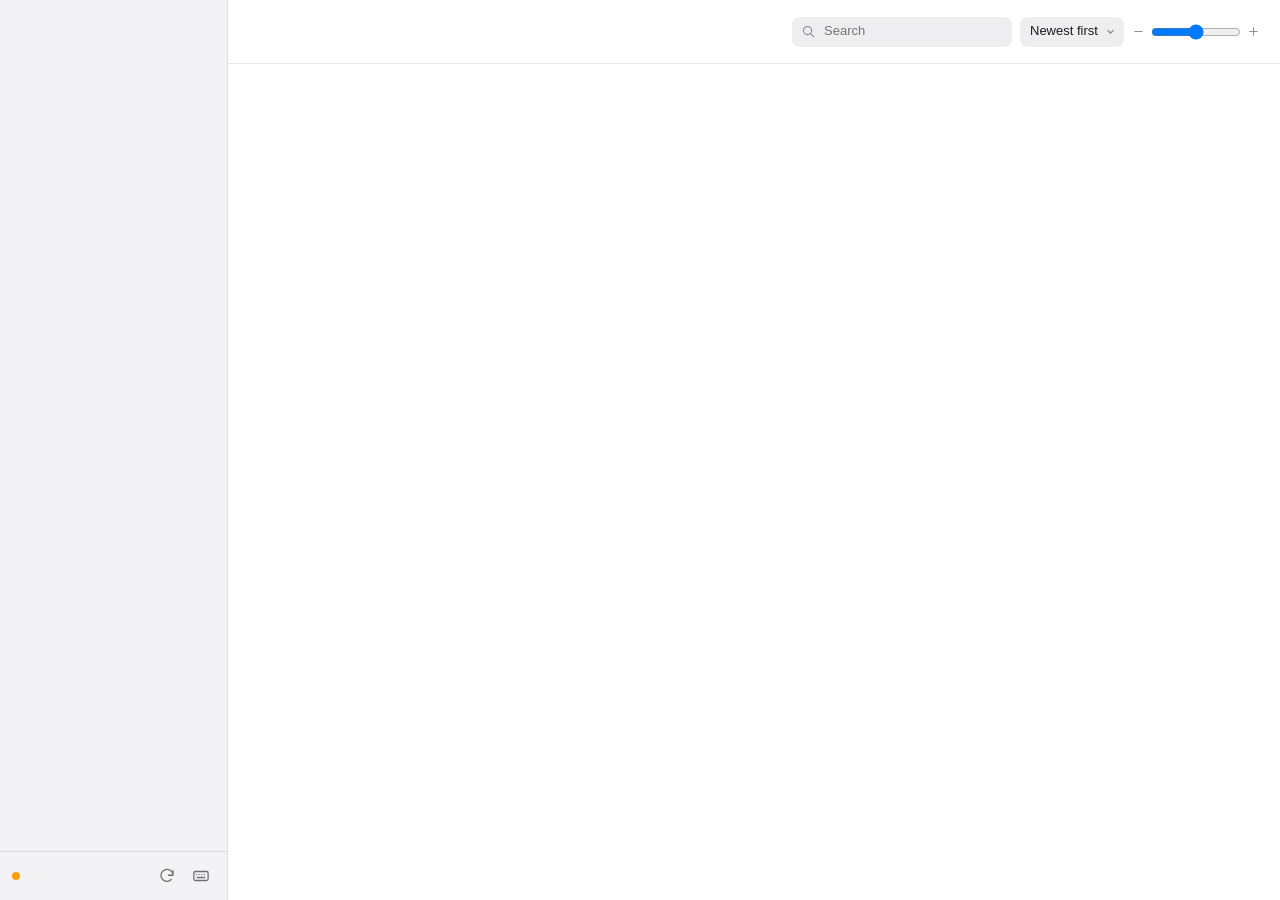
==== extension/gallery.html @ bfab2bc9 "v2.2.0: first public release A rewrite of the 1.x trial version ("图片整理（Mac 试用）").  - Apple Photos st" ====
<!doctype html>
<html lang="en">
<head>
  <meta charset="utf-8">
  <meta name="viewport" content="width=device-width, initial-scale=1">
  <meta name="color-scheme" content="light dark">
  <title>Image Organizer</title>
  <link rel="icon" href="icons/icon32.png">
  <link rel="stylesheet" href="gallery.css">
  <script type="module" src="js/main.js"></script>
</head>
<body>
  <div class="app">
    <aside class="sidebar" aria-label="Sidebar">
      <div class="side-top"></div>
      <nav id="sideNav" class="side-nav"></nav>
      <div class="side-footer">
        <span id="helperDot" class="helper-dot busy"></span>
        <span id="helperLabel" class="helper-label"></span>
        <button type="button" id="rescan" class="icon-button" data-i18n-title="rescan" data-i18n-label="rescan"><i data-icon="refresh"></i></button>
        <button type="button" id="shortcuts" class="icon-button" data-i18n-title="shortcuts" data-i18n-label="shortcuts"><i data-icon="keyboard"></i></button>
      </div>
    </aside>

    <main class="main">
      <header class="toolbar">
        <div class="toolbar-view">
          <button type="button" id="back" class="back-button" hidden data-i18n-label="back"><i data-icon="chevronLeft"></i></button>
          <div class="titles">
            <h1 id="viewTitle"></h1>
            <div id="viewSub" class="view-sub"></div>
          </div>
          <div id="viewActions" class="view-actions"></div>
        </div>
        <div class="toolbar-tools">
          <label class="search"><i data-icon="search"></i><input id="search" type="search" autocomplete="off" spellcheck="false" data-i18n-placeholder="search"></label>
          <select id="sort" class="select">
            <option value="newest" data-i18n="sort.newest"></option>
            <option value="oldest" data-i18n="sort.oldest"></option>
            <option value="name" data-i18n="sort.name"></option>
            <option value="largest" data-i18n="sort.largest"></option>
          </select>
          <label class="zoom" data-i18n-title="thumbSize"><i data-icon="minus"></i><input id="size" type="range" min="100" max="360" step="10" data-i18n-label="thumbSize"><i data-icon="plus"></i></label>
        </div>
        <div class="selection-bar">
          <button type="button" id="selClear" class="button small" data-i18n="selection.clear"></button>
          <span id="selCount" class="sel-count"></span>
          <button type="button" id="selAll" class="button small plain" data-i18n="selection.all"></button>
          <span class="spacer"></span>
          <button type="button" id="selCategory" class="button small"><i data-icon="tag"></i><span data-i18n="selection.category"></span></button>
          <button type="button" id="selGroup" class="button small"><i data-icon="stack"></i><span data-i18n="selection.makeGroup"></span></button>
          <button type="button" id="selTrash" class="button small danger-text"><i data-icon="trash"></i><span data-i18n="trash"></span></button>
        </div>
      </header>
      <div id="scroller" class="scroller">
        <div id="status" class="status" hidden></div>
        <div id="empty" class="empty" hidden></div>
      </div>
    </main>
  </div>

  <div id="viewer" class="viewer" hidden role="dialog" aria-modal="true">
    <header class="v-bar">
      <button type="button" class="v-back" data-v="close" data-i18n-label="back"><i data-icon="chevronLeft"></i><span data-i18n="back"></span></button>
      <div class="v-title"><strong id="vName"></strong><span id="vMeta"></span></div>
      <div class="v-actions">
        <button type="button" class="v-cat" data-v="category"><span class="dot"></span><span class="label"></span><i data-icon="chevronDown"></i></button>
        <button type="button" class="icon-button" data-v="info" data-i18n-title="info.title" data-i18n-label="info.title"><i data-icon="info"></i></button>
        <button type="button" class="icon-button danger" data-v="trash" data-i18n-title="trash" data-i18n-label="trash"><i data-icon="trash"></i></button>
      </div>
    </header>
    <div class="v-body">
      <div class="v-main">
        <div id="vStage" class="v-stage"><img id="vImg" alt="" draggable="false"></div>
        <button type="button" class="v-nav prev" data-v="prev" aria-label="Previous"><span><i data-icon="chevronLeft"></i></span></button>
        <button type="button" class="v-nav next" data-v="next" aria-label="Next"><span><i data-icon="chevronRight"></i></span></button>
      </div>
      <aside id="vInfo" class="v-info"></aside>
    </div>
    <div id="vStrip" class="v-strip"></div>
  </div>

  <dialog id="nameDialog" class="sheet">
    <form method="dialog">
      <h3></h3>
      <input type="text" maxlength="80" autocomplete="off" required>
      <div class="sheet-actions">
        <button type="submit" value="cancel" class="button" formnovalidate data-i18n="cancel"></button>
        <button type="submit" value="ok" class="button primary" data-confirm></button>
      </div>
    </form>
  </dialog>

  <dialog id="keysDialog" class="sheet keys-sheet">
    <form method="dialog">
      <h3 data-i18n="shortcuts"></h3>
      <div class="keys-columns">
        <section><h4 data-i18n="keys.gridTitle"></h4><div class="keys-list" data-keys="keys.grid"></div></section>
        <section><h4 data-i18n="keys.viewerTitle"></h4><div class="keys-list" data-keys="keys.viewer"></div></section>
      </div>
      <div class="sheet-actions"><button type="submit" class="button primary">OK</button></div>
    </form>
  </dialog>

  <div id="toast" class="toast" role="status" aria-live="polite"></div>
  <div id="dragGhost" class="drag-ghost"></div>
</body>
</html>
---- extension/gallery.css ----
/* Colors follow Apple Photos on macOS: white content, light gray sidebar, system blue.
   They switch with the system's light/dark appearance.
   配色参照 macOS“照片”：白色内容区、浅灰侧边栏、系统蓝；跟随系统的浅色/深色外观。 */
:root {
  --bg: #ffffff;
  --sidebar: #f3f3f5;
  --sidebar-line: rgba(0, 0, 0, 0.08);
  --text: #1d1d1f;
  --text-2: #6e6e73;
  --text-3: #86868b;
  --line: rgba(0, 0, 0, 0.1);
  --fill: rgba(118, 118, 128, 0.12);
  --fill-hover: rgba(118, 118, 128, 0.2);
  --side-active: rgba(0, 0, 0, 0.08);
  --accent: #007aff;
  --accent-hover: #0068d9;
  --accent-soft: rgba(0, 122, 255, 0.12);
  --danger: #ff3b30;
  --tile: #f2f2f7;
  --bar: rgba(255, 255, 255, 0.82);
  --menu: rgba(246, 246, 248, 0.94);
  --shadow: 0 10px 40px rgba(0, 0, 0, 0.16), 0 0 0 0.5px rgba(0, 0, 0, 0.12);
  --toast: rgba(40, 40, 42, 0.94);
  --viewer: #ffffff;
  --viewer-bar: rgba(255, 255, 255, 0.86);
  --font: -apple-system, BlinkMacSystemFont, "SF Pro Text", "PingFang SC", "Hiragino Sans GB", "Helvetica Neue", sans-serif;
  color-scheme: light;
}

@media (prefers-color-scheme: dark) {
  :root {
    --bg: #1e1e1e;
    --sidebar: #282828;
    --sidebar-line: rgba(0, 0, 0, 0.5);
    --text: #f5f5f7;
    --text-2: #a1a1a6;
    --text-3: #8e8e93;
    --line: rgba(255, 255, 255, 0.12);
    --fill: rgba(118, 118, 128, 0.24);
    --fill-hover: rgba(118, 118, 128, 0.34);
    --side-active: rgba(255, 255, 255, 0.1);
    --accent: #0a84ff;
    --accent-hover: #409cff;
    --accent-soft: rgba(10, 132, 255, 0.2);
    --danger: #ff453a;
    --tile: #2c2c2e;
    --bar: rgba(30, 30, 30, 0.82);
    --menu: rgba(44, 44, 46, 0.94);
    --shadow: 0 10px 40px rgba(0, 0, 0, 0.5), 0 0 0 0.5px rgba(255, 255, 255, 0.14);
    --toast: rgba(70, 70, 72, 0.96);
    --viewer: #1e1e1e;
    --viewer-bar: rgba(30, 30, 30, 0.86);
    color-scheme: dark;
  }
}

*, *::before, *::after { box-sizing: border-box; }
[hidden] { display: none !important; }
html, body { height: 100%; }
body {
  margin: 0;
  overflow: hidden;
  background: var(--bg);
  color: var(--text);
  font: 13px/1.4 var(--font);
  -webkit-font-smoothing: antialiased;
}
button, input, select { font: inherit; color: inherit; }
button { cursor: pointer; }
:focus-visible { outline: 3px solid color-mix(in srgb, var(--accent) 55%, transparent); outline-offset: 1px; }
.icon { width: 18px; height: 18px; flex: none; }
kbd {
  display: inline-block;
  min-width: 20px;
  padding: 1px 5px;
  border-radius: 5px;
  background: var(--fill);
  color: var(--text-2);
  font: 500 11px/16px var(--font);
  text-align: center;
}

/* ---------- layout ---------- */
.app { display: grid; grid-template-columns: 228px 1fr; height: 100vh; }
.main { display: flex; flex-direction: column; min-width: 0; min-height: 0; }

/* ---------- sidebar ---------- */
.sidebar {
  display: flex;
  flex-direction: column;
  min-height: 0;
  background: var(--sidebar);
  border-right: 1px solid var(--sidebar-line);
}
.side-top { height: 14px; flex: none; }
.side-nav { flex: 1; overflow-y: auto; padding: 0 10px 12px; }
.side-section { margin-bottom: 14px; }
.side-heading {
  display: flex;
  align-items: center;
  justify-content: space-between;
  padding: 6px 8px 4px;
  color: var(--text-3);
  font-size: 11px;
  font-weight: 600;
}
.side-fold {
  display: flex;
  align-items: center;
  gap: 4px;
  padding: 0;
  border: 0;
  background: none;
  color: inherit;
  font: inherit;
}
.side-fold .icon { width: 12px; height: 12px; opacity: 0; transition: opacity 0.12s, transform 0.15s; }
.side-heading:hover .side-fold .icon, .side-fold:focus-visible .icon, .folded .side-fold .icon { opacity: 1; }
.folded .side-fold .icon { transform: rotate(-90deg); }
.side-section.folded { margin-bottom: 6px; }
.side-more {
  width: 100%;
  height: 26px;
  padding: 0 8px;
  border: 0;
  border-radius: 7px;
  background: none;
  color: var(--text-3);
  font-size: 12px;
  text-align: left;
}
.side-more:hover { color: var(--accent); }
.side-add {
  display: grid;
  place-items: center;
  width: 20px;
  height: 20px;
  padding: 0;
  border: 0;
  border-radius: 5px;
  background: none;
  color: var(--text-3);
}
.side-add:hover { background: var(--fill); color: var(--text); }
.side-add .icon { width: 14px; height: 14px; }
.side-item {
  display: flex;
  align-items: center;
  gap: 8px;
  width: 100%;
  height: 30px;
  padding: 0 8px;
  border: 0;
  border-radius: 7px;
  background: none;
  text-align: left;
}
.side-item.plain { height: 28px; }
.side-item .icon { color: var(--accent); width: 17px; height: 17px; }
.side-item:hover { background: var(--fill); }
.side-item.active { background: var(--side-active); font-weight: 500; }
.side-item.drop { background: var(--accent); color: #fff; }
.side-item.drop .icon, .side-item.drop .side-count { color: #fff; }
.side-label { flex: 1; min-width: 0; overflow: hidden; text-overflow: ellipsis; white-space: nowrap; }
.side-count { color: var(--text-3); font-size: 12px; font-variant-numeric: tabular-nums; }
.side-key { display: none; min-width: 16px; padding: 0 4px; font-size: 10px; line-height: 15px; }
body.selecting .side-key { display: inline-block; }
body.selecting .side-item:has(.side-key) .side-count { display: none; }
.dot { display: inline-block; width: 10px; height: 10px; flex: none; margin: 0 3.5px; border-radius: 50%; }
.dot.none { border: 1.5px solid var(--text-3); }
.side-footer {
  display: flex;
  align-items: center;
  gap: 6px;
  padding: 10px 12px;
  border-top: 1px solid var(--line);
  color: var(--text-2);
  font-size: 12px;
}
.helper-dot { width: 8px; height: 8px; flex: none; border-radius: 50%; background: var(--text-3); }
.helper-dot.ok { background: #34c759; }
.helper-dot.bad { background: var(--danger); }
.helper-dot.busy { background: #ff9f0a; animation: pulse 1.2s infinite; }
@keyframes pulse { 50% { opacity: 0.35; } }
.helper-label { flex: 1; min-width: 0; overflow: hidden; text-overflow: ellipsis; white-space: nowrap; }
.icon-button {
  display: grid;
  place-items: center;
  width: 28px;
  height: 28px;
  padding: 0;
  border: 0;
  border-radius: 7px;
  background: none;
  color: var(--text-2);
}
.icon-button:hover { background: var(--fill); color: var(--text); }
.icon-button.danger:hover { color: var(--danger); }

/* ---------- toolbar ---------- */
.toolbar {
  position: relative;
  z-index: 5;
  display: flex;
  align-items: center;
  gap: 16px;
  min-height: 64px;
  padding: 10px 20px;
  background: var(--bar);
  backdrop-filter: saturate(180%) blur(20px);
  border-bottom: 1px solid var(--line);
}
.toolbar-view { display: flex; align-items: center; gap: 10px; flex: 1; min-width: 0; }
.back-button {
  display: grid;
  place-items: center;
  width: 30px;
  height: 30px;
  padding: 0;
  border: 0;
  border-radius: 8px;
  background: var(--fill);
}
.back-button:hover { background: var(--fill-hover); }
.titles { min-width: 0; }
.titles h1 { margin: 0; font-size: 20px; font-weight: 700; letter-spacing: -0.01em; white-space: nowrap; overflow: hidden; text-overflow: ellipsis; }
.view-sub { color: var(--text-2); font-size: 12px; }
.view-actions { display: flex; gap: 6px; margin-left: 8px; }
.toolbar-tools { display: flex; align-items: center; gap: 8px; flex: none; }
.search {
  display: flex;
  align-items: center;
  gap: 6px;
  width: 220px;
  height: 30px;
  padding: 0 9px;
  border-radius: 8px;
  background: var(--fill);
  color: var(--text-3);
}
.search .icon { width: 15px; height: 15px; }
.search input { flex: 1; min-width: 0; border: 0; outline: 0; background: none; color: var(--text); }
.search:focus-within { box-shadow: 0 0 0 3px color-mix(in srgb, var(--accent) 45%, transparent); }
.select {
  height: 30px;
  padding: 0 26px 0 10px;
  border: 0;
  border-radius: 8px;
  background: var(--fill) url("data:image/svg+xml,%3Csvg xmlns='http://www.w3.org/2000/svg' viewBox='0 0 24 24' fill='none' stroke='%2386868b' stroke-width='2.2' stroke-linecap='round'%3E%3Cpath d='m7 10 5 5 5-5'/%3E%3C/svg%3E") no-repeat right 7px center / 13px;
  appearance: none;
  outline: 0;
}
.select:hover { background-color: var(--fill-hover); }
.zoom { display: flex; align-items: center; gap: 4px; color: var(--text-3); }
.zoom .icon { width: 13px; height: 13px; }
.zoom input { width: 90px; accent-color: var(--accent); }

.selection-bar { display: none; align-items: center; gap: 8px; flex: 1; }
body.selecting .selection-bar { display: flex; }
body.selecting .toolbar-view, body.selecting .toolbar-tools { display: none; }
.sel-count { font-size: 15px; font-weight: 600; }
.spacer { flex: 1; }

.button {
  display: inline-flex;
  align-items: center;
  justify-content: center;
  gap: 6px;
  height: 30px;
  padding: 0 14px;
  border: 0;
  border-radius: 8px;
  background: var(--fill);
  color: var(--text);
  font-weight: 500;
  text-decoration: none;
  white-space: nowrap;
}
.button:hover { background: var(--fill-hover); }
.button:disabled { opacity: 0.4; cursor: default; }
.button.small { height: 28px; padding: 0 11px; }
.button.small .icon { width: 16px; height: 16px; }
.button.plain { background: none; color: var(--accent); }
.button.plain:hover { background: var(--accent-soft); }
.button.primary { background: var(--accent); color: #fff; }
.button.primary:hover { background: var(--accent-hover); }
.button.danger-text { color: var(--danger); }

/* ---------- grid ---------- */
.scroller { position: relative; flex: 1; min-height: 0; overflow-y: auto; overflow-x: hidden; user-select: none; }
.grid-canvas { position: relative; }
.section-title {
  position: absolute;
  left: 20px;
  right: 20px;
  margin: 0;
  padding-top: 14px;
  font-size: 17px;
  font-weight: 700;
  letter-spacing: -0.01em;
}
.tile {
  position: absolute;
  overflow: hidden;
  background: var(--tile);
  cursor: default;
  outline-offset: -3px;
}
.tile img {
  display: block;
  width: 100%;
  height: 100%;
  object-fit: cover;
  pointer-events: none;
}
.tile img.fade-in { animation: fade 0.18s ease-out; }
@keyframes fade { from { opacity: 0; } }
.tile.broken::after {
  content: "";
  position: absolute;
  inset: 0;
  background: repeating-linear-gradient(135deg, transparent 0 8px, var(--fill) 8px 16px);
}
.tile::before {
  content: "";
  position: absolute;
  inset: 0;
  z-index: 1;
  pointer-events: none;
  transition: background 0.12s;
}
.tile:hover::before { background: linear-gradient(to bottom, rgba(0, 0, 0, 0.22), transparent 40%); }
.tile.selected::before { background: rgba(255, 255, 255, 0.18); box-shadow: inset 0 0 0 3px var(--accent); }
.check {
  position: absolute;
  z-index: 2;
  left: 7px;
  top: 7px;
  display: grid;
  place-items: center;
  width: 22px;
  height: 22px;
  padding: 0;
  border: 1.5px solid rgba(255, 255, 255, 0.95);
  border-radius: 50%;
  background: rgba(0, 0, 0, 0.15);
  color: transparent;
  opacity: 0;
  box-shadow: 0 1px 3px rgba(0, 0, 0, 0.25);
  transition: opacity 0.12s;
}
.check .icon { width: 14px; height: 14px; stroke-width: 2.6; }
.tile:hover .check, body.selecting .check { opacity: 1; }
.tile.selected .check { background: var(--accent); border-color: #fff; color: #fff; }
.stack-count, .tile-badge {
  position: absolute;
  z-index: 2;
  right: 7px;
  top: 7px;
  display: flex;
  align-items: center;
  gap: 3px;
  padding: 2px 7px;
  border-radius: 6px;
  background: rgba(0, 0, 0, 0.5);
  color: #fff;
  font-size: 11px;
  font-weight: 600;
  backdrop-filter: blur(8px);
}
.stack-count .icon { width: 12px; height: 12px; }
.tile-caption {
  position: absolute;
  z-index: 2;
  left: 0;
  right: 0;
  bottom: 0;
  padding: 18px 9px 7px;
  background: linear-gradient(transparent, rgba(0, 0, 0, 0.55));
  color: #fff;
  font-size: 12px;
  font-weight: 600;
  white-space: nowrap;
  overflow: hidden;
  text-overflow: ellipsis;
}
.tile.is-group { box-shadow: 4px -4px 0 -1px var(--bg), 4px -4px 0 0 var(--line); }
.marquee {
  position: absolute;
  z-index: 3;
  border: 1px solid var(--accent);
  background: var(--accent-soft);
  pointer-events: none;
}

/* ---------- empty & status ---------- */
.empty, .status {
  position: absolute;
  inset: 0;
  display: grid;
  place-content: center;
  justify-items: center;
  padding: 40px;
  text-align: center;
  color: var(--text-2);
}
.empty h2, .status h2 { margin: 12px 0 6px; color: var(--text); font-size: 20px; }
.empty p, .status p { margin: 0; max-width: 420px; }
.empty-icon .icon, .status-icon .icon { width: 52px; height: 52px; color: var(--text-3); stroke-width: 1.3; }
body.has-status .grid-canvas { display: none; }
.status-card { max-width: 520px; }
.status-card ol { margin: 18px auto 20px; padding-left: 20px; max-width: 440px; color: var(--text); text-align: left; line-height: 1.7; }
.status-actions { display: flex; gap: 10px; justify-content: center; }
.status-card details { margin-top: 18px; font-size: 12px; }
.status-card code { display: block; margin-top: 6px; color: var(--text-3); word-break: break-all; }
.spinner {
  width: 28px;
  height: 28px;
  border: 3px solid var(--fill);
  border-top-color: var(--accent);
  border-radius: 50%;
  animation: spin 0.8s linear infinite;
}
.status p { margin-top: 14px; }
@keyframes spin { to { transform: rotate(360deg); } }

/* ---------- viewer ---------- */
.viewer {
  position: fixed;
  inset: 0;
  z-index: 20;
  display: flex;
  flex-direction: column;
  background: var(--viewer);
  animation: fade 0.15s ease-out;
}
.v-bar {
  position: relative;
  z-index: 3;
  display: grid;
  grid-template-columns: 1fr auto 1fr;
  align-items: center;
  gap: 12px;
  height: 52px;
  padding: 0 14px;
  background: var(--viewer-bar);
  backdrop-filter: saturate(180%) blur(20px);
  border-bottom: 1px solid var(--line);
  transition: opacity 0.25s;
}
.v-back {
  justify-self: start;
  display: flex;
  align-items: center;
  gap: 2px;
  height: 30px;
  padding: 0 10px 0 4px;
  border: 0;
  border-radius: 8px;
  background: none;
  color: var(--accent);
  font-weight: 500;
}
.v-back:hover { background: var(--fill); }
.v-title { display: flex; flex-direction: column; align-items: center; min-width: 0; max-width: 46vw; }
.v-title strong { max-width: 100%; overflow: hidden; text-overflow: ellipsis; white-space: nowrap; font-size: 13px; }
.v-title span { color: var(--text-2); font-size: 11px; font-variant-numeric: tabular-nums; }
.v-actions { justify-self: end; display: flex; align-items: center; gap: 4px; }
.v-cat {
  display: flex;
  align-items: center;
  gap: 6px;
  height: 28px;
  margin-right: 6px;
  padding: 0 8px 0 6px;
  border: 0;
  border-radius: 8px;
  background: var(--fill);
  font-weight: 500;
}
.v-cat:hover { background: var(--fill-hover); }
.v-cat .icon { width: 13px; height: 13px; color: var(--text-3); }
.v-body { position: relative; flex: 1; display: flex; min-height: 0; }
.v-main { position: relative; flex: 1; min-width: 0; }
.v-stage { position: absolute; inset: 0; overflow: hidden; }
.v-stage img { position: absolute; display: block; max-width: none; user-select: none; -webkit-user-drag: none; }
.v-stage img.loading { filter: blur(6px); }
.viewer.zoomed .v-stage { cursor: grab; }
.v-stage.dragging { cursor: grabbing !important; }
.v-stage.failed::after {
  content: "⚠︎";
  position: absolute;
  inset: 0;
  display: grid;
  place-items: center;
  color: var(--text-3);
  font-size: 42px;
}
.v-nav {
  position: absolute;
  z-index: 2;
  top: 0;
  bottom: 0;
  width: 22%;
  max-width: 220px;
  padding: 0 18px;
  border: 0;
  background: none;
  display: flex;
  align-items: center;
}
.v-nav.prev { left: 0; justify-content: flex-start; }
.v-nav.next { right: 0; justify-content: flex-end; }
.v-nav span {
  display: grid;
  place-items: center;
  width: 40px;
  height: 40px;
  border-radius: 50%;
  background: var(--viewer-bar);
  color: var(--text);
  box-shadow: 0 2px 10px rgba(0, 0, 0, 0.15);
  opacity: 0;
  transform: scale(0.9);
  transition: opacity 0.15s, transform 0.15s;
}
.v-nav span .icon { width: 22px; height: 22px; stroke-width: 2.2; }
.v-nav:hover span { opacity: 1; transform: none; }
.viewer.zoomed .v-nav { display: none; }
.v-info {
  display: none;
  width: 280px;
  flex: none;
  overflow-y: auto;
  padding: 18px;
  border-left: 1px solid var(--line);
  background: var(--sidebar);
}
.viewer.info-open .v-info { display: block; }
.v-info h3 { margin: 0 0 14px; font-size: 14px; overflow-wrap: anywhere; }
.v-info dl { display: grid; grid-template-columns: auto 1fr; gap: 7px 12px; margin: 0 0 14px; }
.v-info dt { color: var(--text-2); }
.v-info dd { margin: 0; overflow-wrap: anywhere; }
.link-button { display: inline-flex; align-items: center; gap: 6px; padding: 0; border: 0; background: none; color: var(--accent); }
.link-button .icon { width: 15px; height: 15px; }
.v-keys { margin-top: 22px; padding-top: 14px; border-top: 1px solid var(--line); }
.v-keys h4 { margin: 0 0 8px; font-size: 12px; color: var(--text-2); }
.v-keys div { display: flex; align-items: baseline; gap: 8px; margin: 5px 0; font-size: 12px; }
.v-keys kbd { min-width: 52px; }
.v-strip {
  display: flex;
  gap: 3px;
  height: 64px;
  flex: none;
  padding: 8px 50%;
  overflow-x: auto;
  scrollbar-width: none;
  background: var(--viewer-bar);
  border-top: 1px solid var(--line);
  transition: opacity 0.25s;
}
.v-thumb {
  width: 46px;
  height: 46px;
  flex: none;
  padding: 0;
  border: 0;
  border-radius: 5px;
  background: var(--tile) center / cover no-repeat;
  opacity: 0.7;
}
.v-thumb:hover { opacity: 1; }
.v-thumb.current { opacity: 1; box-shadow: 0 0 0 2px var(--viewer), 0 0 0 4px var(--accent); }
.viewer.idle .v-bar, .viewer.idle .v-strip { opacity: 0; }
.viewer.idle .v-stage { cursor: none; }

/* ---------- menu, dialogs, toast ---------- */
.menu {
  position: fixed;
  z-index: 50;
  min-width: 200px;
  max-height: 70vh;
  overflow-y: auto;
  padding: 5px;
  border-radius: 10px;
  background: var(--menu);
  backdrop-filter: blur(30px) saturate(180%);
  box-shadow: var(--shadow);
}
.menu-item {
  display: flex;
  align-items: center;
  gap: 6px;
  width: 100%;
  height: 26px;
  padding: 0 8px 0 4px;
  border: 0;
  border-radius: 5px;
  background: none;
  text-align: left;
}
.menu-item:hover:not(:disabled), .menu-item:focus-visible { background: var(--accent); color: #fff; outline: 0; }
.menu-item:hover:not(:disabled) kbd, .menu-item:focus-visible kbd { background: rgba(255, 255, 255, 0.25); color: #fff; }
.menu-item.danger { color: var(--danger); }
.menu-item.danger:hover:not(:disabled) { background: var(--danger); color: #fff; }
.menu-item:disabled { opacity: 0.4; cursor: default; }
.menu-item .icon { width: 15px; height: 15px; }
.menu-item .tick { width: 14px; height: 14px; flex: none; }
.menu-item .dot { margin: 0 2.5px; }
.menu-label { flex: 1; white-space: nowrap; }
.menu-item kbd { min-width: 18px; padding: 0 4px; font-size: 10px; line-height: 15px; }
.menu-sep { height: 1px; margin: 5px 8px; background: var(--line); }
.menu-heading { padding: 6px 8px 3px 24px; color: var(--text-3); font-size: 11px; font-weight: 600; }

.sheet {
  width: min(380px, 92vw);
  padding: 20px;
  border: 0;
  border-radius: 12px;
  background: var(--menu);
  color: var(--text);
  box-shadow: var(--shadow);
  backdrop-filter: blur(30px);
}
.sheet::backdrop { background: rgba(0, 0, 0, 0.25); }
.sheet h3 { margin: 0 0 14px; font-size: 14px; text-align: center; }
.sheet input[type="text"] {
  width: 100%;
  height: 30px;
  padding: 0 9px;
  border: 1px solid var(--line);
  border-radius: 7px;
  background: var(--bg);
  outline: 0;
}
.sheet input[type="text"]:focus { border-color: var(--accent); box-shadow: 0 0 0 3px var(--accent-soft); }
.sheet-actions { display: flex; justify-content: flex-end; gap: 8px; margin-top: 18px; }
.keys-sheet { width: min(720px, 94vw); }
.keys-columns { display: grid; grid-template-columns: 1fr 1fr; gap: 24px; }
.keys-columns h4 { margin: 0 0 8px; color: var(--text-2); font-size: 12px; }
.keys-list div { display: flex; align-items: baseline; gap: 10px; margin: 6px 0; }
.keys-list kbd { flex: none; min-width: 96px; }

.toast {
  position: fixed;
  z-index: 60;
  left: 50%;
  bottom: 96px;
  display: flex;
  align-items: center;
  gap: 14px;
  max-width: min(560px, 90vw);
  padding: 9px 9px 9px 16px;
  border-radius: 10px;
  background: var(--toast);
  color: #fff;
  box-shadow: 0 8px 30px rgba(0, 0, 0, 0.25);
  opacity: 0;
  pointer-events: none;
  transform: translate(-50%, 10px);
  transition: opacity 0.2s, transform 0.2s;
}
.toast.show { opacity: 1; pointer-events: auto; transform: translate(-50%, 0); }
.toast:not(:has(button)) { padding-right: 16px; }
.toast.error { background: #c62d24; }
.toast button {
  height: 26px;
  padding: 0 11px;
  border: 0;
  border-radius: 6px;
  background: rgba(255, 255, 255, 0.18);
  color: #fff;
  font-weight: 600;
}
.toast button:hover { background: rgba(255, 255, 255, 0.28); }
.drag-ghost {
  position: fixed;
  left: -1000px;
  top: 0;
  padding: 6px 12px;
  border-radius: 8px;
  background: var(--accent);
  color: #fff;
  font-weight: 600;
}

/* ---------- narrow windows ---------- */
@media (max-width: 860px) {
  .app { grid-template-columns: 1fr; }
  .sidebar { display: none; }
  .toolbar { flex-wrap: wrap; }
  .toolbar-tools { flex-wrap: wrap; }
  .search { width: 160px; }
  .zoom { display: none; }
  .v-info { position: absolute; right: 0; top: 0; bottom: 0; z-index: 3; }
}
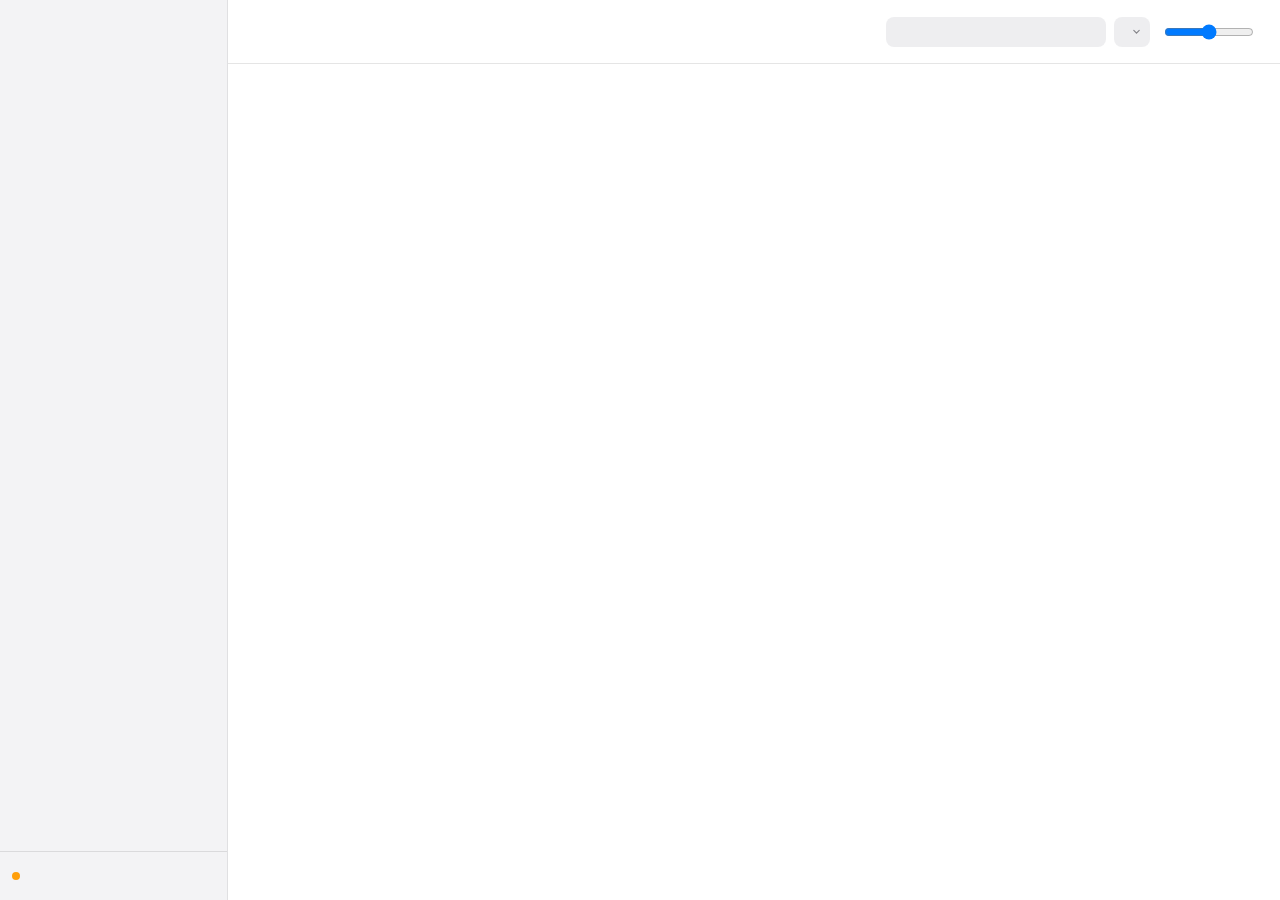
==== commit 846c219a: "2.4 in development: save pictures from web pages, diagrams - Toolbar popup lists the pictures on the" ====
--- a/extension/gallery.html
+++ b/extension/gallery.html
@@ -17,6 +17,7 @@
       <div class="side-footer">
         <span id="helperDot" class="helper-dot busy"></span>
         <span id="helperLabel" class="helper-label"></span>
+        <span id="appVersion" class="app-version"></span>
         <button type="button" id="rescan" class="icon-button" data-i18n-title="rescan" data-i18n-label="rescan"><i data-icon="refresh"></i></button>
         <button type="button" id="shortcuts" class="icon-button" data-i18n-title="shortcuts" data-i18n-label="shortcuts"><i data-icon="keyboard"></i></button>
       </div>
@@ -30,6 +31,7 @@
             <h1 id="viewTitle"></h1>
             <div id="viewSub" class="view-sub"></div>
           </div>
+          <button type="button" id="toolAll" class="button small plain title-action" data-i18n="selection.all"></button>
           <div id="viewActions" class="view-actions"></div>
         </div>
         <div class="toolbar-tools">
@@ -91,6 +93,26 @@
     </form>
   </dialog>
 
+  <dialog id="libraryDialog" class="sheet library-sheet">
+    <form method="dialog">
+      <h3 data-i18n="library.title"></h3>
+      <p class="sheet-text" data-i18n="library.body"></p>
+      <div class="sheet-label" data-i18n="library.suggested"></div>
+      <div id="librarySuggestions" class="library-suggestions"></div>
+      <label class="sheet-label" for="libraryPath" data-i18n="library.path"></label>
+      <div class="library-row">
+        <input type="text" id="libraryPath" autocomplete="off" spellcheck="false" required>
+        <button type="button" id="libraryChoose" class="button" data-i18n="library.choose"></button>
+      </div>
+      <p id="libraryCurrent" class="sheet-hint"></p>
+      <p id="libraryError" class="sheet-error" hidden></p>
+      <div class="sheet-actions">
+        <button type="submit" value="cancel" class="button" formnovalidate data-i18n="cancel"></button>
+        <button type="submit" value="ok" class="button primary" data-i18n="save"></button>
+      </div>
+    </form>
+  </dialog>
+
   <dialog id="keysDialog" class="sheet keys-sheet">
     <form method="dialog">
       <h3 data-i18n="shortcuts"></h3>
--- a/extension/gallery.css
+++ b/extension/gallery.css
@@ -130,6 +130,10 @@
   text-align: left;
 }
 .side-more:hover { color: var(--accent); }
+.side-setup { color: var(--accent); }
+.side-note { display: flex; align-items: center; gap: 6px; padding: 4px 8px; color: var(--text-3); font-size: 11.5px; }
+.side-note .icon { flex: none; width: 14px; height: 14px; }
+.side-note span { overflow: hidden; text-overflow: ellipsis; white-space: nowrap; }
 .side-add {
   display: grid;
   place-items: center;
@@ -183,6 +187,7 @@
 .helper-dot.busy { background: #ff9f0a; animation: pulse 1.2s infinite; }
 @keyframes pulse { 50% { opacity: 0.35; } }
 .helper-label { flex: 1; min-width: 0; overflow: hidden; text-overflow: ellipsis; white-space: nowrap; }
+.app-version { flex: none; color: var(--text-3); font-size: 11px; }
 .icon-button {
   display: grid;
   place-items: center;
@@ -226,6 +231,8 @@
 .titles h1 { margin: 0; font-size: 20px; font-weight: 700; letter-spacing: -0.01em; white-space: nowrap; overflow: hidden; text-overflow: ellipsis; }
 .view-sub { color: var(--text-2); font-size: 12px; }
 .view-actions { display: flex; gap: 6px; margin-left: 8px; }
+/* Next to the view title, on the title's line. / 在视图标题旁边，和标题同一行。 */
+.title-action { align-self: flex-start; margin: 1px 0 0 -4px; }
 .toolbar-tools { display: flex; align-items: center; gap: 8px; flex: none; }
 .search {
   display: flex;
@@ -298,7 +305,24 @@
   font-size: 17px;
   font-weight: 700;
   letter-spacing: -0.01em;
-}
+  display: flex;
+  align-items: baseline;
+  gap: 10px;
+  pointer-events: none;
+}
+.section-select {
+  pointer-events: auto;
+  padding: 2px 6px;
+  border: 0;
+  border-radius: 6px;
+  background: none;
+  color: var(--accent);
+  font: inherit;
+  font-size: 13px;
+  font-weight: 500;
+  letter-spacing: 0;
+}
+.section-select:hover { background: var(--accent-soft); }
 .tile {
   position: absolute;
   overflow: hidden;
@@ -406,6 +430,7 @@
 }
 .empty h2, .status h2 { margin: 12px 0 6px; color: var(--text); font-size: 20px; }
 .empty p, .status p { margin: 0; max-width: 420px; }
+.empty .button { margin-top: 16px; pointer-events: auto; }
 .empty-icon .icon, .status-icon .icon { width: 52px; height: 52px; color: var(--text-3); stroke-width: 1.3; }
 body.has-status .grid-canvas { display: none; }
 .status-card { max-width: 520px; }
@@ -635,6 +660,32 @@
 }
 .sheet input[type="text"]:focus { border-color: var(--accent); box-shadow: 0 0 0 3px var(--accent-soft); }
 .sheet-actions { display: flex; justify-content: flex-end; gap: 8px; margin-top: 18px; }
+.library-sheet { width: min(500px, 94vw); }
+.sheet-text { margin: 0 0 6px; color: var(--text-2); font-size: 12.5px; line-height: 1.55; }
+.sheet-label { display: block; margin: 14px 0 6px; color: var(--text-2); font-size: 11px; font-weight: 600; }
+.sheet-hint { margin: 6px 0 0; color: var(--text-3); font-size: 11.5px; word-break: break-all; }
+.sheet-hint:empty { display: none; }
+.sheet-error { margin: 8px 0 0; color: var(--danger); font-size: 12px; }
+.library-suggestions { display: flex; flex-direction: column; gap: 5px; }
+.library-suggestion {
+  display: flex;
+  align-items: center;
+  gap: 8px;
+  padding: 7px 10px;
+  border: 1px solid var(--line);
+  border-radius: 8px;
+  background: var(--bg);
+  color: var(--text);
+  font: inherit;
+  font-size: 12.5px;
+  text-align: left;
+  cursor: pointer;
+}
+.library-suggestion span { overflow: hidden; text-overflow: ellipsis; white-space: nowrap; }
+.library-suggestion .icon { flex: none; width: 16px; height: 16px; color: var(--accent); }
+.library-suggestion.active { border-color: var(--accent); box-shadow: 0 0 0 3px var(--accent-soft); }
+.library-row { display: flex; gap: 8px; }
+.library-row input { flex: 1; min-width: 0; }
 .keys-sheet { width: min(720px, 94vw); }
 .keys-columns { display: grid; grid-template-columns: 1fr 1fr; gap: 24px; }
 .keys-columns h4 { margin: 0 0 8px; color: var(--text-2); font-size: 12px; }
@@ -664,6 +715,8 @@
 .toast:not(:has(button)) { padding-right: 16px; }
 .toast.error { background: #c62d24; }
 .toast button {
+  flex: none;
+  white-space: nowrap;
   height: 26px;
   padding: 0 11px;
   border: 0;
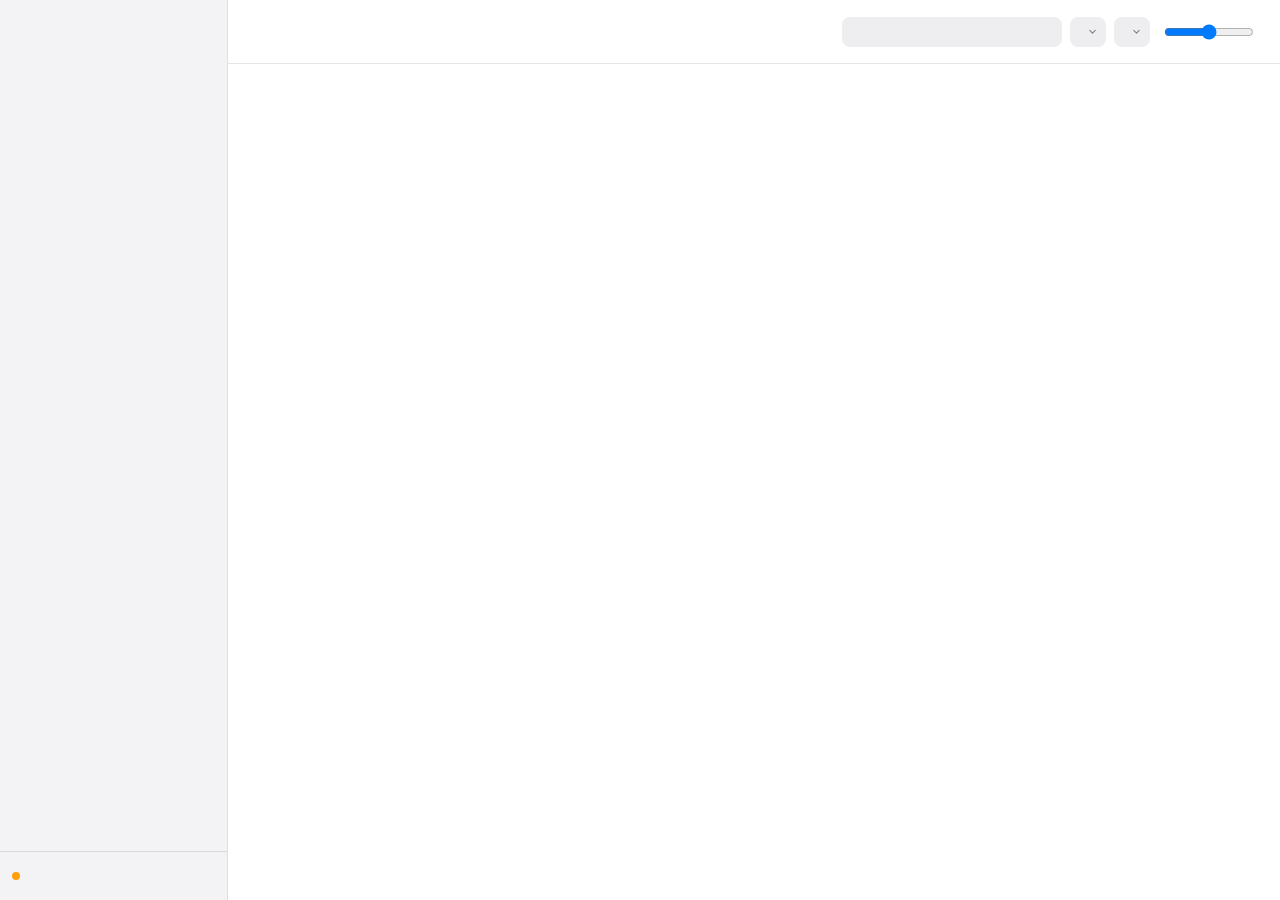
==== commit c0beb009: "2.5 in development: show and play videos in the gallery Dev build 2.5.0.5, helper 2.5.2 (needs reins" ====
--- a/extension/gallery.html
+++ b/extension/gallery.html
@@ -36,6 +36,11 @@
         </div>
         <div class="toolbar-tools">
           <label class="search"><i data-icon="search"></i><input id="search" type="search" autocomplete="off" spellcheck="false" data-i18n-placeholder="search"></label>
+          <select id="kind" class="select" data-i18n-title="kind.title" data-i18n-label="kind.title">
+            <option value="all" data-i18n="kind.all"></option>
+            <option value="pictures" data-i18n="kind.pictures"></option>
+            <option value="videos" data-i18n="kind.videos"></option>
+          </select>
           <select id="sort" class="select">
             <option value="newest" data-i18n="sort.newest"></option>
             <option value="oldest" data-i18n="sort.oldest"></option>
@@ -73,7 +78,9 @@
     </header>
     <div class="v-body">
       <div class="v-main">
-        <div id="vStage" class="v-stage"><img id="vImg" alt="" draggable="false"></div>
+        <div id="vStage" class="v-stage"><img id="vImg" alt="" draggable="false"><video id="vVideo" hidden controls playsinline preload="metadata"></video></div>
+        <button type="button" class="v-play" data-v="play" hidden data-i18n-title="viewer.play" data-i18n-label="viewer.play"><svg viewBox="0 0 24 24" aria-hidden="true"><path d="M7 4.6v14.8L19.5 12Z" fill="currentColor"/></svg></button>
+        <p class="v-note" hidden data-i18n="viewer.cannotPlay"></p>
         <button type="button" class="v-nav prev" data-v="prev" aria-label="Previous"><span><i data-icon="chevronLeft"></i></span></button>
         <button type="button" class="v-nav next" data-v="next" aria-label="Next"><span><i data-icon="chevronRight"></i></span></button>
       </div>
--- a/extension/gallery.css
+++ b/extension/gallery.css
@@ -258,6 +258,9 @@
   outline: 0;
 }
 .select:hover { background-color: var(--fill-hover); }
+/* “All / Pictures / Videos” while it hides something. / “全部 / 图片 / 视频”菜单正在过滤时。 */
+.select.filtering { background-color: var(--accent-soft); color: var(--accent); }
+.select.filtering:hover { background-color: color-mix(in srgb, var(--accent) 22%, transparent); }
 .zoom { display: flex; align-items: center; gap: 4px; color: var(--text-3); }
 .zoom .icon { width: 13px; height: 13px; }
 .zoom input { width: 90px; accent-color: var(--accent); }
@@ -392,7 +395,7 @@
   font-weight: 600;
   backdrop-filter: blur(8px);
 }
-.stack-count .icon { width: 12px; height: 12px; }
+.stack-count .icon, .tile-badge .icon { width: 12px; height: 12px; }
 .tile-caption {
   position: absolute;
   z-index: 2;
@@ -510,6 +513,27 @@
 .v-stage { position: absolute; inset: 0; overflow: hidden; }
 .v-stage img { position: absolute; display: block; max-width: none; user-select: none; -webkit-user-drag: none; }
 .v-stage img.loading { filter: blur(6px); }
+.v-stage img[hidden], .v-stage video[hidden] { display: none; }
+.v-stage video { position: absolute; display: block; background: #000; outline: 0; }
+/* While a video plays, the previous / next buttons shrink to their circles so they don't cover its controls.
+   视频播放时，上一张 / 下一张按钮缩小到圆形本身，不挡住播放控制条。 */
+.viewer.is-video .v-nav { top: 50%; bottom: auto; width: auto; height: 120px; transform: translateY(-50%); }
+.v-note {
+  position: absolute;
+  z-index: 3;
+  left: 50%;
+  top: calc(50% + 56px);
+  transform: translateX(-50%);
+  max-width: min(420px, 80%);
+  margin: 0;
+  padding: 6px 12px;
+  border-radius: 8px;
+  background: rgba(0, 0, 0, 0.55);
+  color: #fff;
+  font-size: 13px;
+  text-align: center;
+}
+.v-note[hidden] { display: none; }
 .viewer.zoomed .v-stage { cursor: grab; }
 .v-stage.dragging { cursor: grabbing !important; }
 .v-stage.failed::after {
@@ -534,6 +558,29 @@
   display: flex;
   align-items: center;
 }
+/* Play button on a video's frame (it plays in QuickTime Player). / 视频画面上的播放按钮（在 QuickTime Player 里播放）。 */
+.v-play {
+  position: absolute;
+  z-index: 3;
+  left: 50%;
+  top: 50%;
+  display: grid;
+  place-items: center;
+  width: 76px;
+  height: 76px;
+  border: 0;
+  border-radius: 50%;
+  background: rgba(0, 0, 0, 0.45);
+  color: #fff;
+  -webkit-backdrop-filter: blur(14px);
+  backdrop-filter: blur(14px);
+  box-shadow: 0 4px 18px rgba(0, 0, 0, 0.25);
+  transform: translate(-50%, -50%);
+  transition: transform 0.15s, background-color 0.15s;
+}
+.v-play[hidden] { display: none; }
+.v-play:hover { background: rgba(0, 0, 0, 0.6); transform: translate(-50%, -50%) scale(1.06); }
+.v-play svg { width: 32px; height: 32px; margin-left: 5px; }
 .v-nav.prev { left: 0; justify-content: flex-start; }
 .v-nav.next { right: 0; justify-content: flex-end; }
 .v-nav span {
